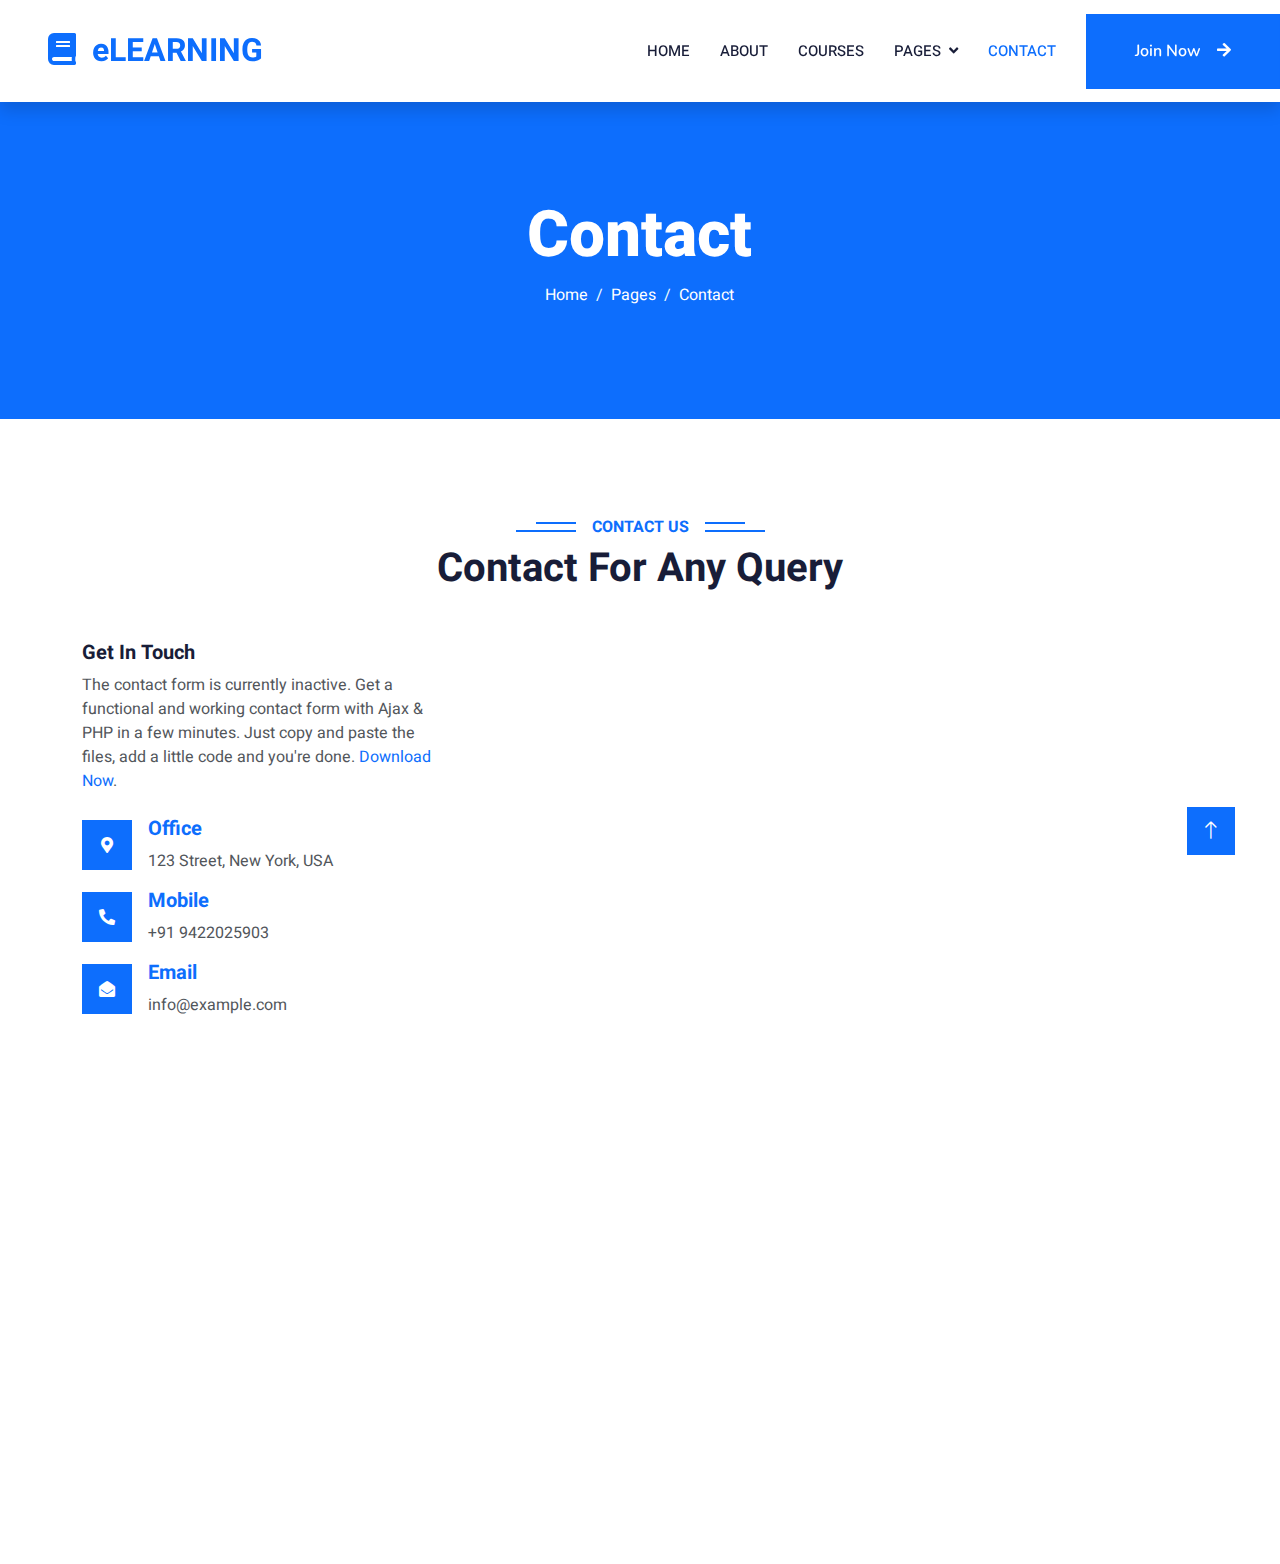
==== contact.html @ 43bdb510 "first commit" ====
<!DOCTYPE html>
<html lang="en">
  <head>
    <meta charset="utf-8" />
    <title>Shree Rukmini Vidyapith - Contact</title>
    <meta content="width=device-width, initial-scale=1.0" name="viewport" />
    <meta content="" name="keywords" />
    <meta content="" name="description" />

    <!-- Favicon -->
    <link href="img/favicon.ico" rel="icon" />

    <!-- Google Web Fonts -->
    <link rel="preconnect" href="https://fonts.googleapis.com" />
    <link rel="preconnect" href="https://fonts.gstatic.com" crossorigin />
    <link
      href="https://fonts.googleapis.com/css2?family=Heebo:wght@400;500;600&family=Nunito:wght@600;700;800&display=swap"
      rel="stylesheet"
    />

    <!-- Icon Font Stylesheet -->
    <link
      href="https://cdnjs.cloudflare.com/ajax/libs/font-awesome/5.10.0/css/all.min.css"
      rel="stylesheet"
    />
    <link
      href="https://cdn.jsdelivr.net/npm/bootstrap-icons@1.4.1/font/bootstrap-icons.css"
      rel="stylesheet"
    />

    <!-- Libraries Stylesheet -->
    <link href="lib/animate/animate.min.css" rel="stylesheet" />
    <link href="lib/owlcarousel/assets/owl.carousel.min.css" rel="stylesheet" />

    <!-- Customized Bootstrap Stylesheet -->
    <link href="css/bootstrap.min.css" rel="stylesheet" />

    <!-- Template Stylesheet -->
    <link href="css/style.css" rel="stylesheet" />
  </head>

  <body>
    <!-- Spinner Start -->
    <div
      id="spinner"
      class="show bg-white position-fixed translate-middle w-100 vh-100 top-50 start-50 d-flex align-items-center justify-content-center"
    >
      <div
        class="spinner-border text-primary"
        style="width: 3rem; height: 3rem"
        role="status"
      >
        <span class="sr-only">Loading...</span>
      </div>
    </div>
    <!-- Spinner End -->

    <!-- Navbar Start -->
    <nav
      class="navbar navbar-expand-lg bg-white navbar-light shadow sticky-top p-0"
    >
      <a
        href="index.html"
        class="navbar-brand d-flex align-items-center px-4 px-lg-5"
      >
        <h2 class="m-0 text-primary">
          <i class="fa fa-book me-3"></i>eLEARNING
        </h2>
      </a>
      <button
        type="button"
        class="navbar-toggler me-4"
        data-bs-toggle="collapse"
        data-bs-target="#navbarCollapse"
      >
        <span class="navbar-toggler-icon"></span>
      </button>
      <div class="collapse navbar-collapse" id="navbarCollapse">
        <div class="navbar-nav ms-auto p-4 p-lg-0">
          <a href="index.html" class="nav-item nav-link">Home</a>
          <a href="about.html" class="nav-item nav-link">About</a>
          <a href="courses.html" class="nav-item nav-link">Courses</a>
          <div class="nav-item dropdown">
            <a
              href="#"
              class="nav-link dropdown-toggle"
              data-bs-toggle="dropdown"
              >Pages</a
            >
            <div class="dropdown-menu fade-down m-0">
              <a href="team.html" class="dropdown-item">Our Team</a>
              <a href="testimonial.html" class="dropdown-item">Testimonial</a>
              <a href="404.html" class="dropdown-item">404 Page</a>
            </div>
          </div>
          <a href="contact.html" class="nav-item nav-link active">Contact</a>
        </div>
        <a href="" class="btn btn-primary py-4 px-lg-5 d-none d-lg-block"
          >Join Now<i class="fa fa-arrow-right ms-3"></i
        ></a>
      </div>
    </nav>
    <!-- Navbar End -->

    <!-- Header Start -->
    <div class="container-fluid bg-primary py-5 mb-5 page-header">
      <div class="container py-5">
        <div class="row justify-content-center">
          <div class="col-lg-10 text-center">
            <h1 class="display-3 text-white animated slideInDown">Contact</h1>
            <nav aria-label="breadcrumb">
              <ol class="breadcrumb justify-content-center">
                <li class="breadcrumb-item">
                  <a class="text-white" href="#">Home</a>
                </li>
                <li class="breadcrumb-item">
                  <a class="text-white" href="#">Pages</a>
                </li>
                <li
                  class="breadcrumb-item text-white active"
                  aria-current="page"
                >
                  Contact
                </li>
              </ol>
            </nav>
          </div>
        </div>
      </div>
    </div>
    <!-- Header End -->

    <!-- Contact Start -->
    <div class="container-xxl py-5">
      <div class="container">
        <div class="text-center wow fadeInUp" data-wow-delay="0.1s">
          <h6 class="section-title bg-white text-center text-primary px-3">
            Contact Us
          </h6>
          <h1 class="mb-5">Contact For Any Query</h1>
        </div>
        <div class="row g-4">
          <div class="col-lg-4 col-md-6 wow fadeInUp" data-wow-delay="0.1s">
            <h5>Get In Touch</h5>
            <p class="mb-4">
              The contact form is currently inactive. Get a functional and
              working contact form with Ajax & PHP in a few minutes. Just copy
              and paste the files, add a little code and you're done.
              <a href="https://htmlcodex.com/contact-form">Download Now</a>.
            </p>
            <div class="d-flex align-items-center mb-3">
              <div
                class="d-flex align-items-center justify-content-center flex-shrink-0 bg-primary"
                style="width: 50px; height: 50px"
              >
                <i class="fa fa-map-marker-alt text-white"></i>
              </div>
              <div class="ms-3">
                <h5 class="text-primary">Office</h5>
                <p class="mb-0">123 Street, New York, USA</p>
              </div>
            </div>
            <div class="d-flex align-items-center mb-3">
              <div
                class="d-flex align-items-center justify-content-center flex-shrink-0 bg-primary"
                style="width: 50px; height: 50px"
              >
                <i class="fa fa-phone-alt text-white"></i>
              </div>
              <div class="ms-3">
                <h5 class="text-primary">Mobile</h5>
                <p class="mb-0">+91 9422025903</p>
              </div>
            </div>
            <div class="d-flex align-items-center">
              <div
                class="d-flex align-items-center justify-content-center flex-shrink-0 bg-primary"
                style="width: 50px; height: 50px"
              >
                <i class="fa fa-envelope-open text-white"></i>
              </div>
              <div class="ms-3">
                <h5 class="text-primary">Email</h5>
                <p class="mb-0">info@example.com</p>
              </div>
            </div>
          </div>
          <div class="col-lg-4 col-md-6 wow fadeInUp" data-wow-delay="0.3s">
            <iframe
              class="position-relative rounded w-100 h-100"
              src="https://www.google.com/maps/embed?pb=!1m18!1m12!1m3!1d3001156.4288297426!2d-78.01371936852176!3d42.72876761954724!2m3!1f0!2f0!3f0!3m2!1i1024!2i768!4f13.1!3m3!1m2!1s0x4ccc4bf0f123a5a9%3A0xddcfc6c1de189567!2sNew%20York%2C%20USA!5e0!3m2!1sen!2sbd!4v1603794290143!5m2!1sen!2sbd"
              frameborder="0"
              style="min-height: 300px; border: 0"
              allowfullscreen=""
              aria-hidden="false"
              tabindex="0"
            ></iframe>
          </div>
          <!-- <div class="col-lg-4 col-md-12 wow fadeInUp" data-wow-delay="0.5s">
            <form>
              <div class="row g-3">
                <div class="col-md-6">
                  <div class="form-floating">
                    <input
                      type="text"
                      class="form-control"
                      id="name"
                      placeholder="Your Name"
                    />
                    <label for="name">Your Name</label>
                  </div>
                </div>
                <div class="col-md-6">
                  <div class="form-floating">
                    <input
                      type="email"
                      class="form-control"
                      id="email"
                      placeholder="Your Email"
                    />
                    <label for="email">Your Email</label>
                  </div>
                </div>
                <div class="col-12">
                  <div class="form-floating">
                    <input
                      type="text"
                      class="form-control"
                      id="subject"
                      placeholder="Subject"
                    />
                    <label for="subject">Subject</label>
                  </div>
                </div>
                <div class="col-12">
                  <div class="form-floating">
                    <textarea
                      class="form-control"
                      placeholder="Leave a message here"
                      id="message"
                      style="height: 150px"
                    ></textarea>
                    <label for="message">Message</label>
                  </div>
                </div>
                <div class="col-12">
                  <button class="btn btn-primary w-100 py-3" type="submit">
                    Send Message
                  </button>
                </div>
              </div>
            </form>
          </div> -->
        </div>
      </div>
    </div>
    <!-- Contact End -->

    <!-- Footer Start -->
    <div
      class="container-fluid bg-dark text-light footer pt-5 mt-5 wow fadeIn"
      data-wow-delay="0.1s"
    >
      <div class="container py-5">
        <div class="row g-5">
          <div class="col-lg-3 col-md-6">
            <h4 class="text-white mb-3">Quick Link</h4>
            <a class="btn btn-link" href="">About Us</a>
            <a class="btn btn-link" href="">Contact Us</a>
            <a class="btn btn-link" href="">Privacy Policy</a>
            <a class="btn btn-link" href="">Terms & Condition</a>
            <a class="btn btn-link" href="">FAQs & Help</a>
          </div>
          <div class="col-lg-3 col-md-6">
            <h4 class="text-white mb-3">Contact</h4>
            <p class="mb-2">
              <i class="fa fa-map-marker-alt me-3"></i>123 Street, New York, USA
            </p>
            <p class="mb-2">
              <i class="fa fa-phone-alt me-3"></i>+012 345 67890
            </p>
            <p class="mb-2">
              <i class="fa fa-envelope me-3"></i>info@example.com
            </p>
            <div class="d-flex pt-2">
              <a class="btn btn-outline-light btn-social" href=""
                ><i class="fab fa-twitter"></i
              ></a>
              <a class="btn btn-outline-light btn-social" href=""
                ><i class="fab fa-facebook-f"></i
              ></a>
              <a class="btn btn-outline-light btn-social" href=""
                ><i class="fab fa-youtube"></i
              ></a>
              <a class="btn btn-outline-light btn-social" href=""
                ><i class="fab fa-linkedin-in"></i
              ></a>
            </div>
          </div>
          <div class="col-lg-3 col-md-6">
            <h4 class="text-white mb-3">Gallery</h4>
            <div class="row g-2 pt-2">
              <div class="col-4">
                <img
                  class="img-fluid bg-light p-1"
                  src="img/course-1.jpg"
                  alt=""
                />
              </div>
              <div class="col-4">
                <img
                  class="img-fluid bg-light p-1"
                  src="img/course-2.jpg"
                  alt=""
                />
              </div>
              <div class="col-4">
                <img
                  class="img-fluid bg-light p-1"
                  src="img/course-3.jpg"
                  alt=""
                />
              </div>
              <div class="col-4">
                <img
                  class="img-fluid bg-light p-1"
                  src="img/course-2.jpg"
                  alt=""
                />
              </div>
              <div class="col-4">
                <img
                  class="img-fluid bg-light p-1"
                  src="img/course-3.jpg"
                  alt=""
                />
              </div>
              <div class="col-4">
                <img
                  class="img-fluid bg-light p-1"
                  src="img/course-1.jpg"
                  alt=""
                />
              </div>
            </div>
          </div>
          <div class="col-lg-3 col-md-6">
            <h4 class="text-white mb-3">Shri Rukmini Vidyapith</h4>
            <p style="text-align: justify;">    Established in 1991, Shri Rukmini Vidyapeeth in Ganesh
                Nagar, Pandharpur, is an organization with a mission to
                bring about societal change through women's education.</p>
           
          </div>
        </div>
      </div>
      <div class="container">
        <div class="copyright">
          <div class="row">
            <div class="col-md-6 text-center text-md-start mb-3 mb-md-0">
              &copy; <a class="border-bottom" href="#">RnDs ERP Solutions pvt ltd</a>, All
              Right Reserved.
            </div>
           
            </div>
          </div>
        </div>
      </div>
    </div>
    <!-- Footer End -->

    <!-- Back to Top -->
    <a href="#" class="btn btn-lg btn-primary btn-lg-square back-to-top"
      ><i class="bi bi-arrow-up"></i
    ></a>

    <!-- JavaScript Libraries -->
    <script src="https://code.jquery.com/jquery-3.4.1.min.js"></script>
    <script src="https://cdn.jsdelivr.net/npm/bootstrap@5.0.0/dist/js/bootstrap.bundle.min.js"></script>
    <script src="lib/wow/wow.min.js"></script>
    <script src="lib/easing/easing.min.js"></script>
    <script src="lib/waypoints/waypoints.min.js"></script>
    <script src="lib/owlcarousel/owl.carousel.min.js"></script>

    <!-- Template Javascript -->
    <script src="js/main.js"></script>
  </body>
</html>
---- css/style.css ----
/********** Template CSS **********/
@import url("https://fonts.googleapis.com/css2?family=PT+Serif:ital,wght@0,400;1,700&family=Roboto+Serif:opsz@8..144&family=Roboto:wght@300&display=swap");

:root {
  --primary: #0d6efd;
  --light: #f0fbfc;
  --dark: #181d38;
}

.fw-medium {
  font-weight: 600 !important;
}

.fw-semi-bold {
  font-weight: 700 !important;
}

.back-to-top {
  position: fixed;
  display: none;
  right: 45px;
  bottom: 45px;
  z-index: 99;
}

/*** Spinner ***/
#spinner {
  opacity: 0;
  visibility: hidden;
  transition: opacity 0.5s ease-out, visibility 0s linear 0.5s;
  z-index: 99999;
}

#spinner.show {
  transition: opacity 0.5s ease-out, visibility 0s linear 0s;
  visibility: visible;
  opacity: 1;
}

/*** Button ***/
.btn {
  font-family: "Nunito", sans-serif;
  font-weight: 600;
  transition: 0.5s;
}

.btn.btn-primary,
.btn.btn-secondary {
  color: #ffffff;
}

.btn-square {
  width: 38px;
  height: 38px;
}

.btn-sm-square {
  width: 32px;
  height: 32px;
}

.btn-lg-square {
  width: 48px;
  height: 48px;
}

.btn-square,
.btn-sm-square,
.btn-lg-square {
  padding: 0;
  display: flex;
  align-items: center;
  justify-content: center;
  font-weight: normal;
  border-radius: 0px;
}

/*** Navbar ***/
.navbar .dropdown-toggle::after {
  border: none;
  content: "\f107";
  font-family: "Font Awesome 5 Free";
  font-weight: 900;
  vertical-align: middle;
  margin-left: 8px;
}

.navbar-light .navbar-nav .nav-link {
  margin-right: 30px;
  padding: 25px 0;
  color: #ffffff;
  font-size: 15px;
  text-transform: uppercase;
  outline: none;
}

.navbar-light .navbar-nav .nav-link:hover,
.navbar-light .navbar-nav .nav-link.active {
  color: var(--primary);
}

@media (max-width: 991.98px) {
  .navbar-light .navbar-nav .nav-link {
    margin-right: 0;
    padding: 10px 0;
  }

  .navbar-light .navbar-nav {
    border-top: 1px solid #eeeeee;
  }
}

.navbar-light .navbar-brand,
.navbar-light a.btn {
  height: 75px;
}

.navbar-light .navbar-nav .nav-link {
  color: var(--dark);
  font-weight: 500;
}

.navbar-light.sticky-top {
  top: -100px;
  transition: 0.5s;
}

@media (min-width: 992px) {
  .navbar .nav-item .dropdown-menu {
    display: block;
    margin-top: 0;
    opacity: 0;
    visibility: hidden;
    transition: 0.5s;
  }

  .navbar .dropdown-menu.fade-down {
    top: 100%;
    transform: rotateX(-75deg);
    transform-origin: 0% 0%;
  }

  .navbar .nav-item:hover .dropdown-menu {
    top: 100%;
    transform: rotateX(0deg);
    visibility: visible;
    transition: 0.5s;
    opacity: 1;
  }
}

/*** Header carousel ***/
@media (max-width: 768px) {
  .header-carousel .owl-carousel-item {
    position: relative;
    min-height: 500px;
  }

  .header-carousel .owl-carousel-item img {
    position: absolute;
    width: 100%;
    height: 100%;
    object-fit: cover;
  }
}

.header-carousel .owl-nav {
  position: absolute;
  top: 50%;
  right: 8%;
  transform: translateY(-50%);
  display: flex;
  flex-direction: column;
}

.header-carousel .owl-nav .owl-prev,
.header-carousel .owl-nav .owl-next {
  margin: 7px 0;
  width: 45px;
  height: 45px;
  display: flex;
  align-items: center;
  justify-content: center;
  color: #ffffff;
  background: transparent;
  border: 1px solid #ffffff;
  font-size: 22px;
  transition: 0.5s;
}

.header-carousel .owl-nav .owl-prev:hover,
.header-carousel .owl-nav .owl-next:hover {
  background: var(--primary);
  border-color: var(--primary);
}

.page-header {
  /* background: linear-gradient(rgba(24, 29, 56, 0.7), rgba(24, 29, 56, 0.7)),
    url("https://img.freepik.com/free-photo/contact-us-customer-support-enquiry-hotline-concept_53876-128047.jpg?w=1380");
  background-position: center center;
  background-repeat: no-repeat;
  background-size: cover; */
  background-color: #181d38;
}

.page-header-inner {
  background: rgba(15, 23, 43, 0.7);
}

.breadcrumb-item + .breadcrumb-item::before {
  color: var(--light);
}

/*** Section Title ***/
.section-title {
  position: relative;
  display: inline-block;
  text-transform: uppercase;
}

.section-title::before {
  position: absolute;
  content: "";
  width: calc(100% + 80px);
  height: 2px;
  top: 4px;
  left: -40px;
  background: var(--primary);
  z-index: -1;
}

.section-title::after {
  position: absolute;
  content: "";
  width: calc(100% + 120px);
  height: 2px;
  bottom: 5px;
  left: -60px;
  background: var(--primary);
  z-index: -1;
}

.section-title.text-start::before {
  width: calc(100% + 40px);
  left: 0;
}

.section-title.text-start::after {
  width: calc(100% + 60px);
  left: 0;
}

/*** Service ***/
.service-item {
  background: var(--light);
  transition: 0.5s;
}

.service-item:hover {
  margin-top: -10px;
  background: var(--primary);
}

.service-item * {
  transition: 0.5s;
}

.service-item:hover * {
  color: var(--light) !important;
}

/*** Categories & Courses ***/
.category img,
.course-item img {
  transition: 0.5s;
}

.category a:hover img,
.course-item:hover img {
  transform: scale(1.1);
}

/*** Team ***/
.team-item img {
  transition: 0.5s;
}

.team-item:hover img {
  transform: scale(1.1);
}

/*** Testimonial ***/
.testimonial-carousel::before {
  position: absolute;
  content: "";
  top: 0;
  left: 0;
  height: 100%;
  width: 0;
  background: linear-gradient(
    to right,
    rgba(255, 255, 255, 1) 0%,
    rgba(255, 255, 255, 0) 100%
  );
  z-index: 1;
}

.testimonial-carousel::after {
  position: absolute;
  content: "";
  top: 0;
  right: 0;
  height: 100%;
  width: 0;
  background: linear-gradient(
    to left,
    rgba(255, 255, 255, 1) 0%,
    rgba(255, 255, 255, 0) 100%
  );
  z-index: 1;
}

@media (min-width: 768px) {
  .testimonial-carousel::before,
  .testimonial-carousel::after {
    width: 200px;
  }
}

@media (min-width: 992px) {
  .testimonial-carousel::before,
  .testimonial-carousel::after {
    width: 300px;
  }
}

.testimonial-carousel .owl-item .testimonial-text,
.testimonial-carousel .owl-item.center .testimonial-text * {
  transition: 0.5s;
}

.testimonial-carousel .owl-item.center .testimonial-text {
  background: var(--primary) !important;
}

.testimonial-carousel .owl-item.center .testimonial-text * {
  color: #ffffff !important;
}

.testimonial-carousel .owl-dots {
  margin-top: 24px;
  display: flex;
  align-items: flex-end;
  justify-content: center;
}

.testimonial-carousel .owl-dot {
  position: relative;
  display: inline-block;
  margin: 0 5px;
  width: 15px;
  height: 15px;
  border: 1px solid #cccccc;
  transition: 0.5s;
}

.testimonial-carousel .owl-dot.active {
  background: var(--primary);
  border-color: var(--primary);
}

/*** Footer ***/
.footer .btn.btn-social {
  margin-right: 5px;
  width: 35px;
  height: 35px;
  display: flex;
  align-items: center;
  justify-content: center;
  color: var(--light);
  font-weight: normal;
  border: 1px solid #ffffff;
  border-radius: 35px;
  transition: 0.3s;
}

.footer .btn.btn-social:hover {
  color: var(--primary);
}

.footer .btn.btn-link {
  display: block;
  margin-bottom: 5px;
  padding: 0;
  text-align: left;
  color: #ffffff;
  font-size: 15px;
  font-weight: normal;
  text-transform: capitalize;
  transition: 0.3s;
}

.footer .btn.btn-link::before {
  position: relative;
  content: "\f105";
  font-family: "Font Awesome 5 Free";
  font-weight: 900;
  margin-right: 10px;
}

.footer .btn.btn-link:hover {
  letter-spacing: 1px;
  box-shadow: none;
}

.footer .copyright {
  padding: 25px 0;
  font-size: 15px;
  border-top: 1px solid rgba(256, 256, 256, 0.1);
}

.footer .copyright a {
  color: var(--light);
}

.footer .footer-menu a {
  margin-right: 15px;
  padding-right: 15px;
  border-right: 1px solid rgba(255, 255, 255, 0.1);
}

.footer .footer-menu a:last-child {
  margin-right: 0;
  padding-right: 0;
  border-right: none;
}

.logo_img {
  width: 10%;
}

@media only screen and (max-width: 600px) {
  .nav {
    height: 25vw;
    display: inline-block;
  }
  .logo_img {
    display: inline-block;
  }
}
.abt-head {
  line-height: 30px;
  letter-spacing: -0.01em;
  font-family: "Tiro Devanagari Marathi";
  margin-top: 10px;
}
.abt-para {
  line-height: 30px;
  letter-spacing: -0.01em;
  font-family: "Tiro Devanagari Marathi";
  margin-top: 10px;
  font-size: 1.07rem;
}
/* Donation CSS */
/* GetInvolved.css */

/* General Styles */
.get-hero {
  display: flex;
  justify-content: center;
  align-items: center;
  width: 100%;
  height: auto;
}

.get-text {
  text-align: center;
  max-width: 1200px;
  margin: 0 auto;
}

/* Section One Styles */
.get-one {
  width: 40%;
  max-width: 600px;
}

.get-one-text {
  font-size: 1.2em;
  line-height: 1.5;
  letter-spacing: 0.1em;
}

.get-one-text h2 {
  margin-bottom: 15px;
  font-size: 1.6em;
}

.get-one-text p {
  font-size: 0.9em;
  line-height: 1.4;
  color: #555;
  margin-bottom: 10px;
}

/* Section Two Styles */
.get-two {
  width: 40%;
  text-align: center;
}

.get-two img {
  width: 80%;
  height: auto;
}

/* Responsive Styles */
@media screen and (max-width: 800px) {
  .get-hero {
    flex-direction: column;
  }

  .get-one,
  .get-two {
    width: 100%;
    padding: 20px;
  }

  .get-one-text {
    font-size: 1.1em;
    line-height: 1.4;
    letter-spacing: 0.1em;
  }

  .get-one-text h2 {
    font-size: 1.4em;
    margin-bottom: 10px;
  }

  .get-one-text p {
    font-size: 0.8em;
    line-height: 1.3;
    margin-bottom: 5px;
  }
}

@media screen and (min-width: 1024px) {
  .get-one-text {
    font-size: 1em;
    letter-spacing: 0.2px;
    line-height: 1.6;
  }

  .get-one-text h2 {
    margin-bottom: 20px;
    font-size: 1.8em;
  }

  .get-one-text p {
    font-size: 1em;
    line-height: 1.4;
  }
}

/* Donation CSS end */
/* School List Start */

.sch-li-name h5 {
  line-height: 30px;
  letter-spacing: -0.01em;
  font-family: "Tiro Devanagari Marathi" !important;
  font-weight: 500;
  font-size: 1.2rem !important;
  color: #181d38;
}
/* School List End */

/* News Start */

.news_para {
  line-height: 30px;
  letter-spacing: -0.01em;
  font-family: "Tiro Devanagari Marathi" !important;
}

/* News End */
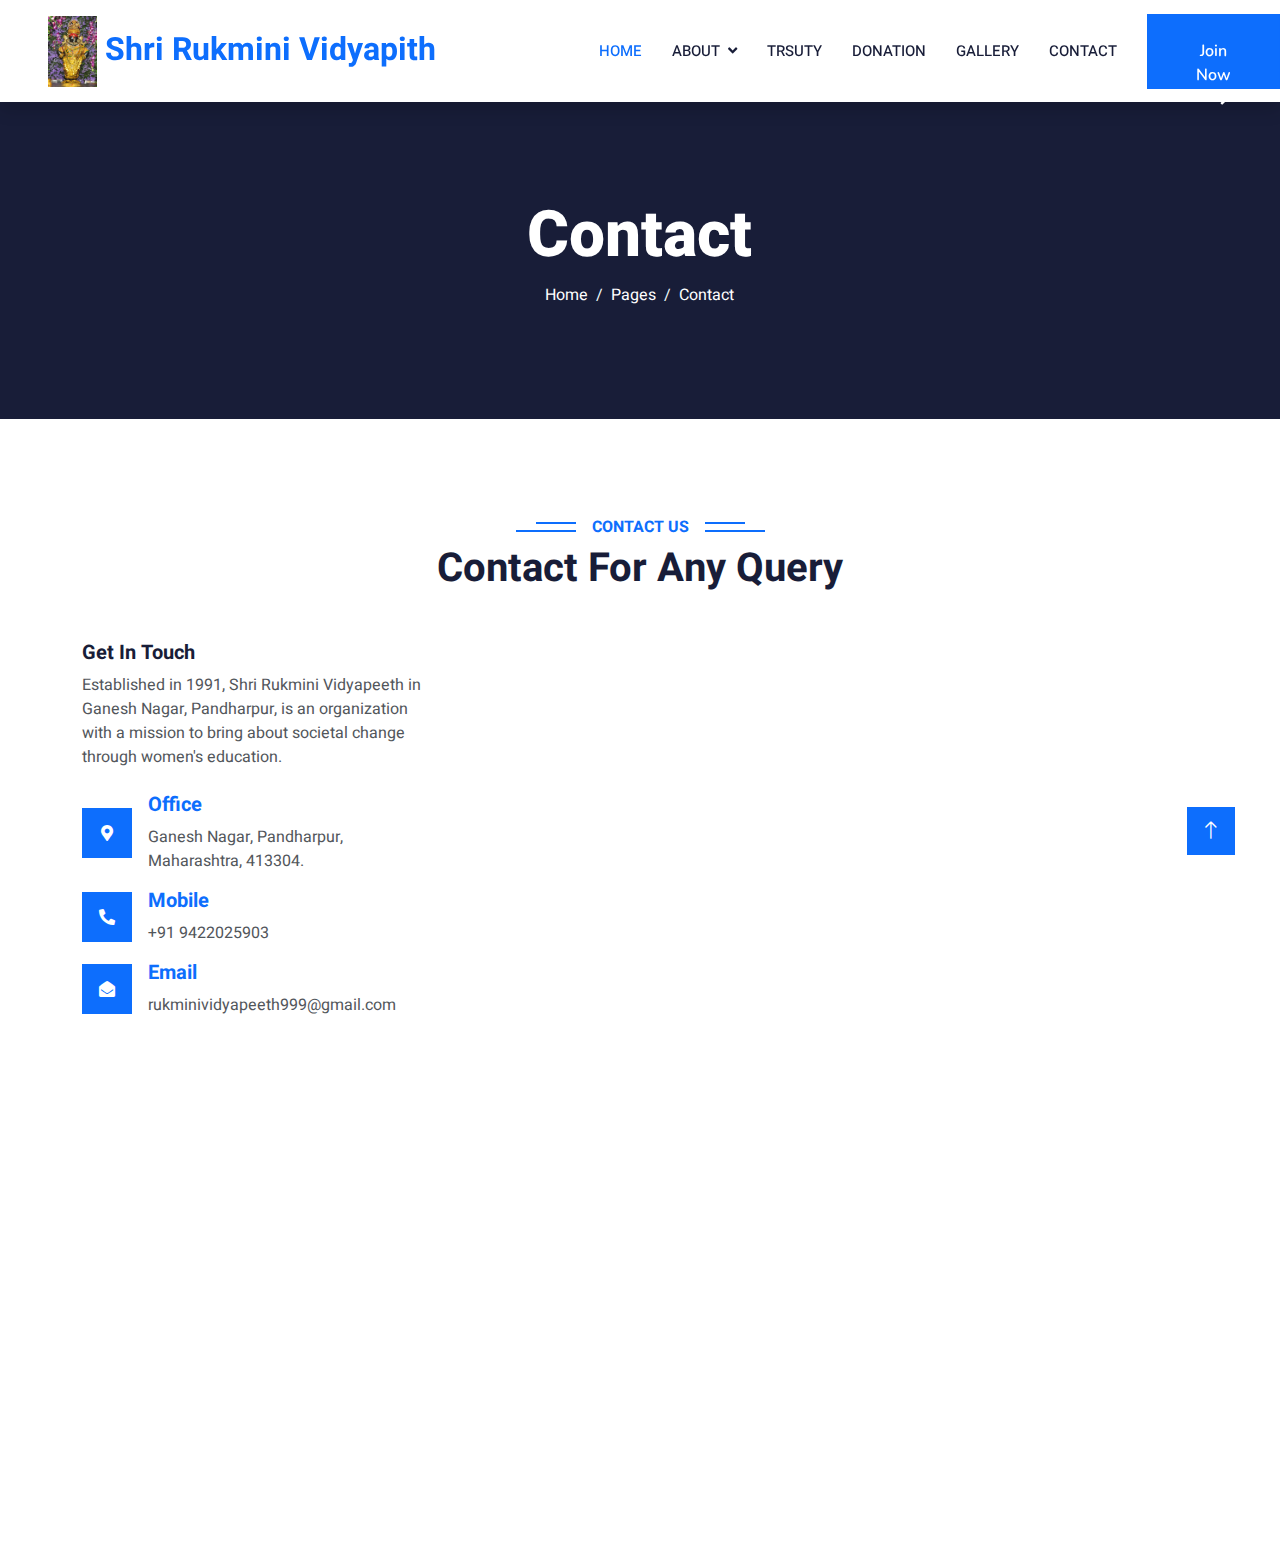
==== commit 19646afd: "commit" ====
--- a/contact.html
+++ b/contact.html
@@ -54,53 +54,62 @@
       </div>
     </div>
     <!-- Spinner End -->
-
-    <!-- Navbar Start -->
-    <nav
-      class="navbar navbar-expand-lg bg-white navbar-light shadow sticky-top p-0"
-    >
-      <a
-        href="index.html"
-        class="navbar-brand d-flex align-items-center px-4 px-lg-5"
-      >
-        <h2 class="m-0 text-primary">
-          <i class="fa fa-book me-3"></i>eLEARNING
-        </h2>
-      </a>
-      <button
-        type="button"
-        class="navbar-toggler me-4"
-        data-bs-toggle="collapse"
-        data-bs-target="#navbarCollapse"
-      >
-        <span class="navbar-toggler-icon"></span>
-      </button>
-      <div class="collapse navbar-collapse" id="navbarCollapse">
-        <div class="navbar-nav ms-auto p-4 p-lg-0">
-          <a href="index.html" class="nav-item nav-link">Home</a>
-          <a href="about.html" class="nav-item nav-link">About</a>
-          <a href="courses.html" class="nav-item nav-link">Courses</a>
-          <div class="nav-item dropdown">
-            <a
-              href="#"
-              class="nav-link dropdown-toggle"
-              data-bs-toggle="dropdown"
-              >Pages</a
-            >
-            <div class="dropdown-menu fade-down m-0">
-              <a href="team.html" class="dropdown-item">Our Team</a>
-              <a href="testimonial.html" class="dropdown-item">Testimonial</a>
-              <a href="404.html" class="dropdown-item">404 Page</a>
-            </div>
-          </div>
-          <a href="contact.html" class="nav-item nav-link active">Contact</a>
-        </div>
-        <a href="" class="btn btn-primary py-4 px-lg-5 d-none d-lg-block"
-          >Join Now<i class="fa fa-arrow-right ms-3"></i
-        ></a>
-      </div>
-    </nav>
-    <!-- Navbar End -->
+ <!-- Navbar Start -->
+ <nav
+ class="navbar navbar-expand-lg bg-white navbar-light shadow sticky-top p-0"
+>
+ <a
+   href="index.html"
+   class="navbar-brand d-flex align-items-center px-4 px-lg-5"
+ >
+   <h2 class="m-0 text-primary">
+     <!-- <i class="fa fa-book me-3"></i>eLEARNING -->
+
+     <img
+       class="logo_img"
+       src="img/Croved vr_img_6.JPG"
+       alt=""
+       srcset=""
+     />
+     Shri Rukmini Vidyapith
+   </h2>
+ </a>
+ <button
+   type="button"
+   class="navbar-toggler me-4"
+   data-bs-toggle="collapse"
+   data-bs-target="#navbarCollapse"
+ >
+   <span class="navbar-toggler-icon"></span>
+ </button>
+ <div class="collapse navbar-collapse" id="navbarCollapse">
+   <div class="navbar-nav ms-auto p-4 p-lg-0">
+     <a href="index.html" class="nav-item nav-link active">Home</a>
+     <!-- <a href="about.html" class="nav-item nav-link">About</a> -->
+     <div class="nav-item dropdown">
+       <a
+         href="#"
+         class="nav-link dropdown-toggle"
+         data-bs-toggle="dropdown"
+         >About</a
+       >
+       <div class="dropdown-menu fade-down m-0">
+         <a href="founder.html" class="dropdown-item">Founder</a>
+         <a href="testimonial.html" class="dropdown-item">Philosophy</a>
+         <a href="404.html" class="dropdown-item">Vision & Mission</a>
+       </div>
+     </div>
+     <a href="Trusty_Members.html" class="nav-item nav-link">Trsuty</a>
+     <a href="donation.html" class="nav-item nav-link">Donation</a>
+     <a href="gallery.html" class="nav-item nav-link">Gallery</a>
+     <a href="contact.html" class="nav-item nav-link">Contact</a>
+   </div>
+   <a href="" class="btn btn-primary py-4 px-lg-5 d-none d-lg-block"
+     >Join Now<i class="fa fa-arrow-right ms-3"></i
+   ></a>
+ </div>
+</nav>
+<!-- Navbar End -->
 
     <!-- Header Start -->
     <div class="container-fluid bg-primary py-5 mb-5 page-header">
@@ -131,6 +140,7 @@
     <!-- Header End -->
 
     <!-- Contact Start -->
+    
     <div class="container-xxl py-5">
       <div class="container">
         <div class="text-center wow fadeInUp" data-wow-delay="0.1s">
@@ -143,10 +153,7 @@
           <div class="col-lg-4 col-md-6 wow fadeInUp" data-wow-delay="0.1s">
             <h5>Get In Touch</h5>
             <p class="mb-4">
-              The contact form is currently inactive. Get a functional and
-              working contact form with Ajax & PHP in a few minutes. Just copy
-              and paste the files, add a little code and you're done.
-              <a href="https://htmlcodex.com/contact-form">Download Now</a>.
+              Established in 1991, Shri Rukmini Vidyapeeth in Ganesh Nagar, Pandharpur, is an organization with a mission to bring about societal change through women's education.
             </p>
             <div class="d-flex align-items-center mb-3">
               <div
@@ -157,7 +164,7 @@
               </div>
               <div class="ms-3">
                 <h5 class="text-primary">Office</h5>
-                <p class="mb-0">123 Street, New York, USA</p>
+                <p class="mb-0">Ganesh Nagar, Pandharpur, Maharashtra, 413304.</p>
               </div>
             </div>
             <div class="d-flex align-items-center mb-3">
@@ -181,20 +188,13 @@
               </div>
               <div class="ms-3">
                 <h5 class="text-primary">Email</h5>
-                <p class="mb-0">info@example.com</p>
+                <p class="mb-0">
+                    rukminividyapeeth999@gmail.com</p>
               </div>
             </div>
           </div>
           <div class="col-lg-4 col-md-6 wow fadeInUp" data-wow-delay="0.3s">
-            <iframe
-              class="position-relative rounded w-100 h-100"
-              src="https://www.google.com/maps/embed?pb=!1m18!1m12!1m3!1d3001156.4288297426!2d-78.01371936852176!3d42.72876761954724!2m3!1f0!2f0!3f0!3m2!1i1024!2i768!4f13.1!3m3!1m2!1s0x4ccc4bf0f123a5a9%3A0xddcfc6c1de189567!2sNew%20York%2C%20USA!5e0!3m2!1sen!2sbd!4v1603794290143!5m2!1sen!2sbd"
-              frameborder="0"
-              style="min-height: 300px; border: 0"
-              allowfullscreen=""
-              aria-hidden="false"
-              tabindex="0"
-            ></iframe>
+           <iframe title="Google Map" src="https://www.google.com/maps/embed?pb=!1m18!1m12!1m3!1d60826.771138964985!2d75.27409461522502!3d17.665630700000005!2m3!1f0!2f0!3f0!3m2!1i1024!2i768!4f13.1!3m3!1m2!1s0x3bc41817b54f9157%3A0xec170ac9cb42d433!2srukmini%20vidyalaya%20pandharpur!5e0!3m2!1sen!2sin!4v1699423992576!5m2!1sen!2sin" width="100%" height="100%" loading="lazy" referrerpolicy="no-referrer-when-downgrade" style="border: 0px;"></iframe>
           </div>
           <!-- <div class="col-lg-4 col-md-12 wow fadeInUp" data-wow-delay="0.5s">
             <form>
@@ -261,26 +261,36 @@
       class="container-fluid bg-dark text-light footer pt-5 mt-5 wow fadeIn"
       data-wow-delay="0.1s"
     >
+
+    
       <div class="container py-5">
+        
         <div class="row g-5">
           <div class="col-lg-3 col-md-6">
+            <h4 class="text-white mb-3">Shri Rukmini Vidyapith</h4>
+            <p style="text-align: justify;">    Established in 1991, Shri Rukmini Vidyapeeth in Ganesh
+                Nagar, Pandharpur, is an organization with a mission to
+                bring about societal change through women's education.</p>
+           
+          </div>
+          <div class="col-lg-3 col-md-6">
             <h4 class="text-white mb-3">Quick Link</h4>
-            <a class="btn btn-link" href="">About Us</a>
-            <a class="btn btn-link" href="">Contact Us</a>
-            <a class="btn btn-link" href="">Privacy Policy</a>
-            <a class="btn btn-link" href="">Terms & Condition</a>
-            <a class="btn btn-link" href="">FAQs & Help</a>
+            <a class="btn btn-link" href="index.html">Home</a>
+            <a class="btn btn-link" href="founder.html">Founder</a>
+            <a class="btn btn-link" href="contact.html">Contact Us</a>
+            <a class="btn btn-link" href="gallery.html">Gallery</a>    
           </div>
           <div class="col-lg-3 col-md-6">
             <h4 class="text-white mb-3">Contact</h4>
             <p class="mb-2">
-              <i class="fa fa-map-marker-alt me-3"></i>123 Street, New York, USA
+              <i class="fa fa-map-marker-alt me-3"></i>Ganesh Nagar, Pandharpur, Maharashtra 413304.
             </p>
             <p class="mb-2">
-              <i class="fa fa-phone-alt me-3"></i>+012 345 67890
+              <i class="fa fa-phone-alt me-3"></i>+91 9422025903
             </p>
             <p class="mb-2">
-              <i class="fa fa-envelope me-3"></i>info@example.com
+              <i class="fa fa-envelope me-3"></i>
+              rukminividyapeeth999@gmail.com
             </p>
             <div class="d-flex pt-2">
               <a class="btn btn-outline-light btn-social" href=""
@@ -298,59 +308,10 @@
             </div>
           </div>
           <div class="col-lg-3 col-md-6">
-            <h4 class="text-white mb-3">Gallery</h4>
-            <div class="row g-2 pt-2">
-              <div class="col-4">
-                <img
-                  class="img-fluid bg-light p-1"
-                  src="img/course-1.jpg"
-                  alt=""
-                />
-              </div>
-              <div class="col-4">
-                <img
-                  class="img-fluid bg-light p-1"
-                  src="img/course-2.jpg"
-                  alt=""
-                />
-              </div>
-              <div class="col-4">
-                <img
-                  class="img-fluid bg-light p-1"
-                  src="img/course-3.jpg"
-                  alt=""
-                />
-              </div>
-              <div class="col-4">
-                <img
-                  class="img-fluid bg-light p-1"
-                  src="img/course-2.jpg"
-                  alt=""
-                />
-              </div>
-              <div class="col-4">
-                <img
-                  class="img-fluid bg-light p-1"
-                  src="img/course-3.jpg"
-                  alt=""
-                />
-              </div>
-              <div class="col-4">
-                <img
-                  class="img-fluid bg-light p-1"
-                  src="img/course-1.jpg"
-                  alt=""
-                />
-              </div>
-            </div>
-          </div>
-          <div class="col-lg-3 col-md-6">
-            <h4 class="text-white mb-3">Shri Rukmini Vidyapith</h4>
-            <p style="text-align: justify;">    Established in 1991, Shri Rukmini Vidyapeeth in Ganesh
-                Nagar, Pandharpur, is an organization with a mission to
-                bring about societal change through women's education.</p>
+            <iframe title="Google Map" src="https://www.google.com/maps/embed?pb=!1m18!1m12!1m3!1d60826.771138964985!2d75.27409461522502!3d17.665630700000005!2m3!1f0!2f0!3f0!3m2!1i1024!2i768!4f13.1!3m3!1m2!1s0x3bc41817b54f9157%3A0xec170ac9cb42d433!2srukmini%20vidyalaya%20pandharpur!5e0!3m2!1sen!2sin!4v1699423992576!5m2!1sen!2sin" width="100%" height="100%" loading="lazy" referrerpolicy="no-referrer-when-downgrade" style="border: 0px;"></iframe>
            
           </div>
+          
         </div>
       </div>
       <div class="container">
--- a/css/style.css
+++ b/css/style.css
@@ -200,7 +200,7 @@
   background-position: center center;
   background-repeat: no-repeat;
   background-size: cover; */
-  background-color: #181d38;
+  background-color: #181d38 !important;
 }
 
 .page-header-inner {
@@ -584,3 +584,68 @@
 }
 
 /* News End */
+/* Gallery */
+
+.GalCon h1 {
+  font-family: "Raleway";
+  font-weight: 900;
+  text-transform: uppercase;
+  letter-spacing: -1px;
+  font-size: 50px;
+}
+hr {
+  border: 0;
+  height: 3px;
+  background-image: linear-gradient(
+    to right,
+    rgba(0, 0, 0, 0.75),
+    rgba(0, 0, 0, 0.75),
+    rgba(0, 0, 0, 0)
+  );
+}
+
+.thumbnail {
+  margin-bottom: 6px;
+  display: flex;
+  flex-wrap: wrap;
+}
+
+.blur {
+  transform: scale(0.9);
+  opacity: 0.6;
+  -webkit-filter: blur(2px);
+  -moz-filter: blur(2px);
+  -o-filter: blur(2px);
+  -ms-filter: blur(2px);
+  filter: blur(2px);
+}
+
+.myFooter {
+  display: flex;
+  flex-flow: row wrap;
+}
+
+/* Gallery */
+
+/* Table Start */
+
+table {
+  line-height: 30px;
+  letter-spacing: -0.01em;
+  font-family: "Tiro Devanagari Marathi" !important;
+  font-weight: 500;
+  font-size: 1.2rem !important;
+  color: #181d38;
+}
+
+/* Table End */
+
+/*  */
+.mivi {
+  line-height: 30px;
+  letter-spacing: -0.01em;
+  font-family: "Tiro Devanagari Marathi" !important;
+  text-align: justify;
+  color: #181d38;
+}
+/*  */
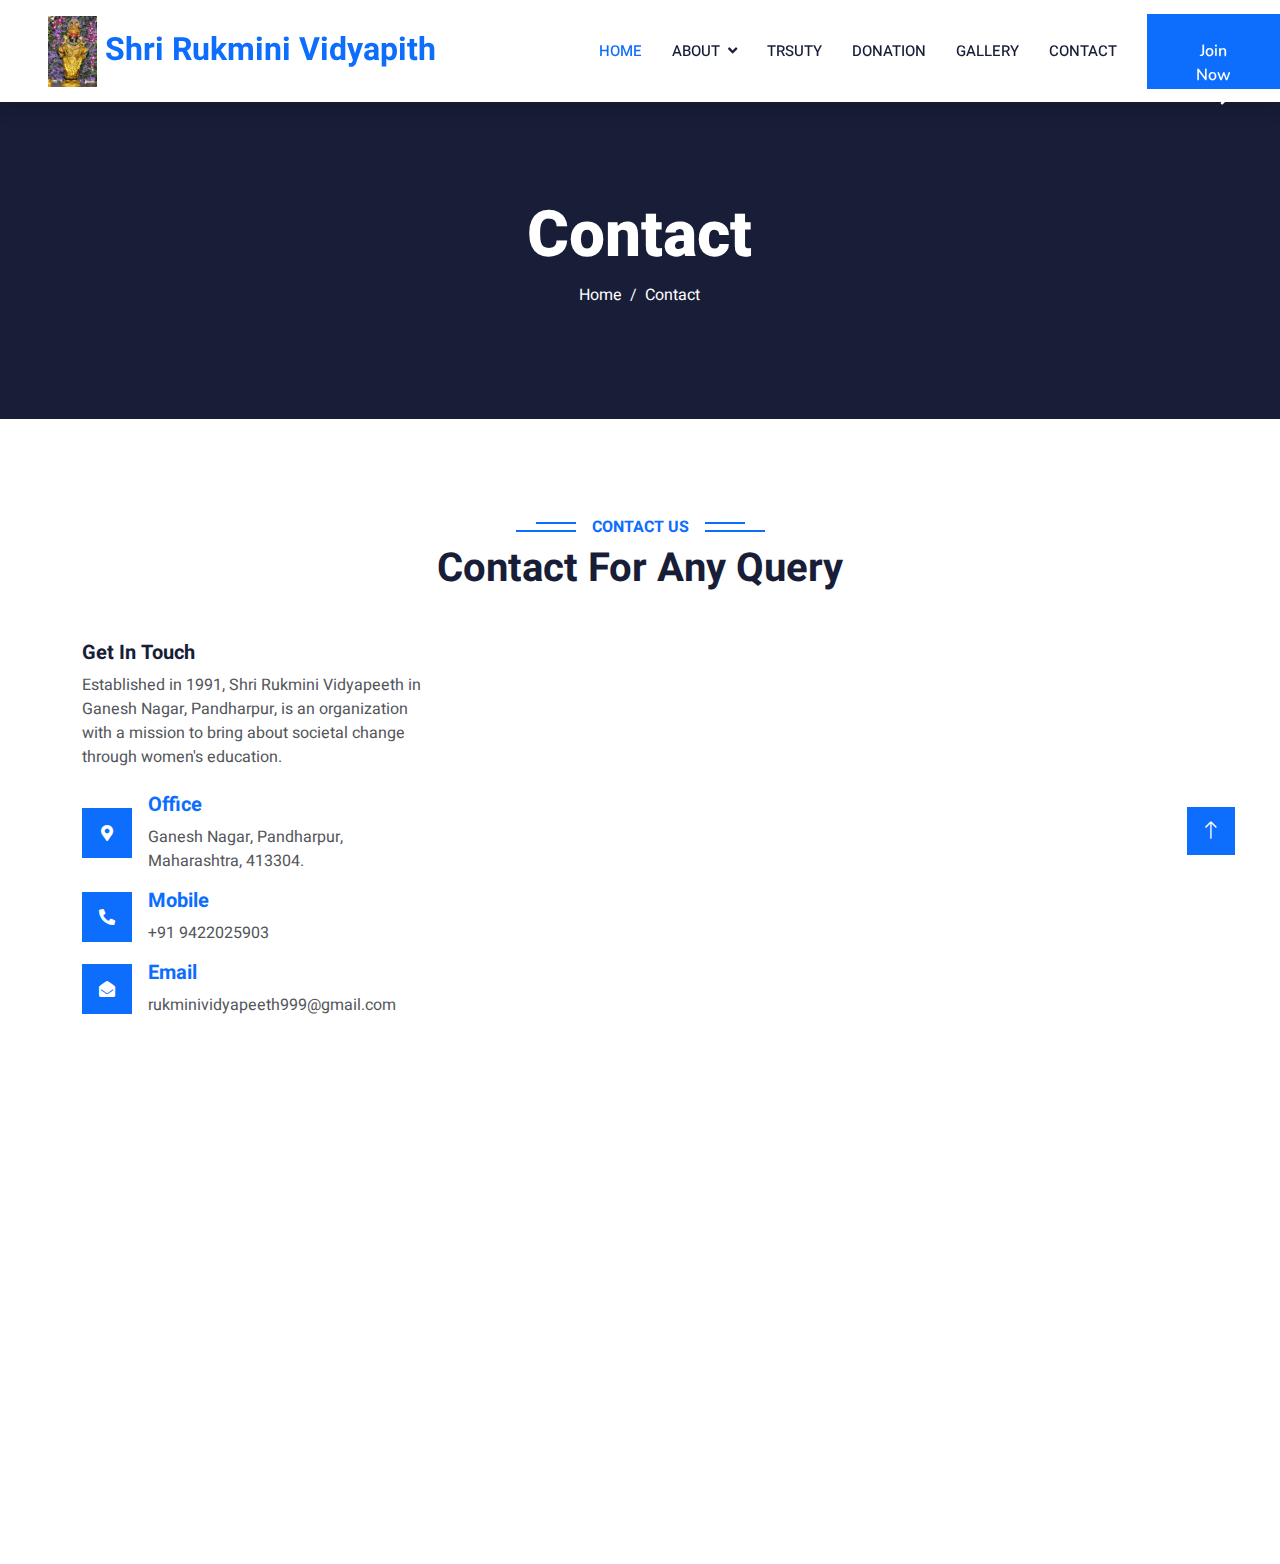
==== commit 8cb2a171: "commit" ====
--- a/contact.html
+++ b/contact.html
@@ -120,16 +120,13 @@
             <nav aria-label="breadcrumb">
               <ol class="breadcrumb justify-content-center">
                 <li class="breadcrumb-item">
-                  <a class="text-white" href="#">Home</a>
-                </li>
-                <li class="breadcrumb-item">
-                  <a class="text-white" href="#">Pages</a>
+                  <a class="text-white" href="index.html">Home</a>
                 </li>
                 <li
                   class="breadcrumb-item text-white active"
                   aria-current="page"
                 >
-                  Contact
+                <a href="contact.html" class="text-white">Contact</a>
                 </li>
               </ol>
             </nav>
--- a/css/style.css
+++ b/css/style.css
@@ -641,11 +641,13 @@
 /* Table End */
 
 /*  */
-.mivi {
+#mivi {
   line-height: 30px;
   letter-spacing: -0.01em;
   font-family: "Tiro Devanagari Marathi" !important;
+  margin-top: 10px;
   text-align: justify;
-  color: #181d38;
+  font-size: 1.2rem;
+  color: #555555;
 }
 /*  */
